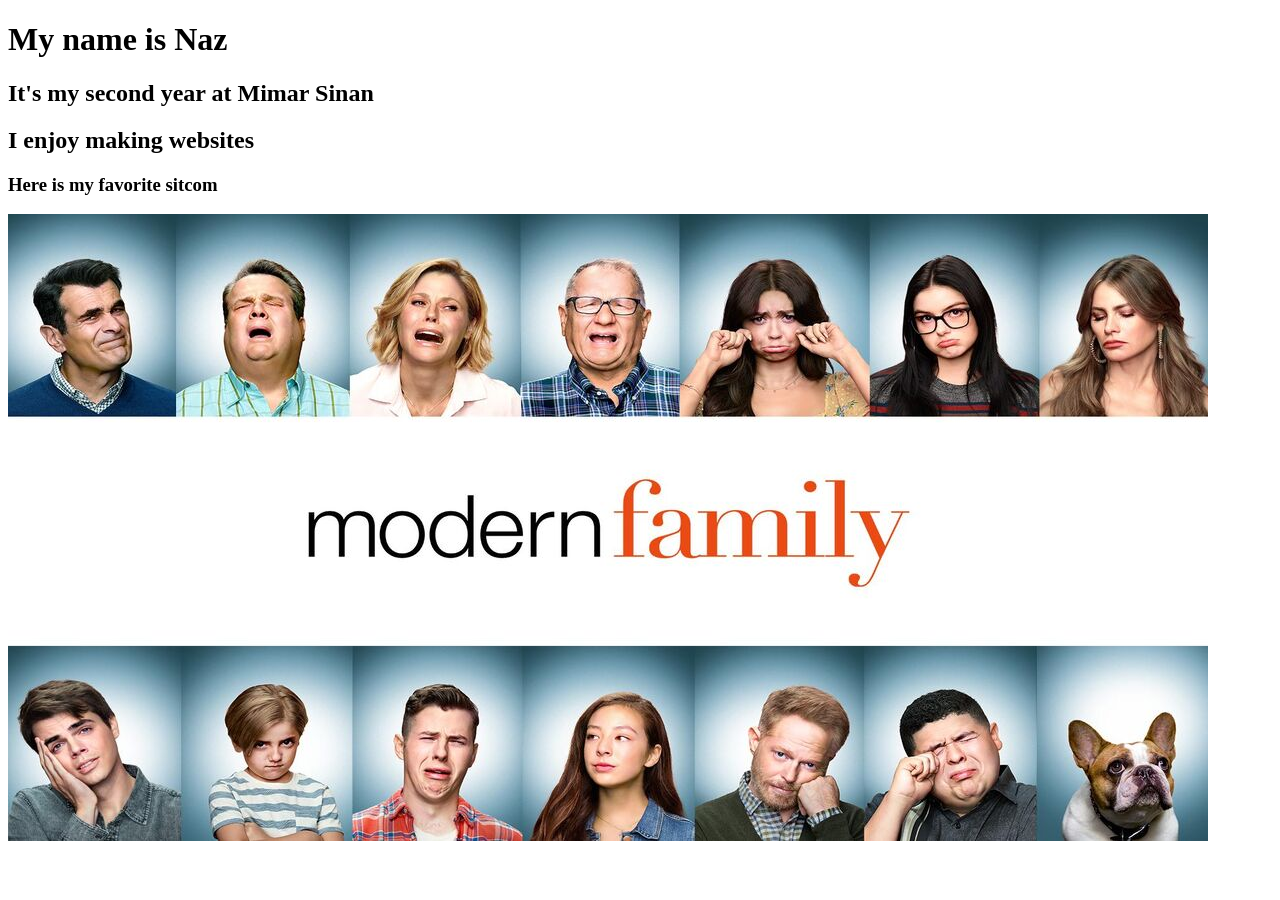
==== index1.html @ bce95d47 "Add files via upload" ====
<!DOCTYPE html>
<html lang="en">
<head>
    <meta charset="UTF-8">
    <meta name="viewport" content="width=device-width, initial-scale=1.0">
    <title>Homework</title>
</head>
<body>
     <div class="first">
        <h1>My name is Naz</h1>
        <h2>It's my second year at Mimar Sinan</h2>
    </div>
    <div class="second">
        <h2>I enjoy making websites</h2>
        <h3>Here is my favorite sitcom</h3>
        <img src="modern-family.jpg" alt="">
    </div>
</body>
</html>
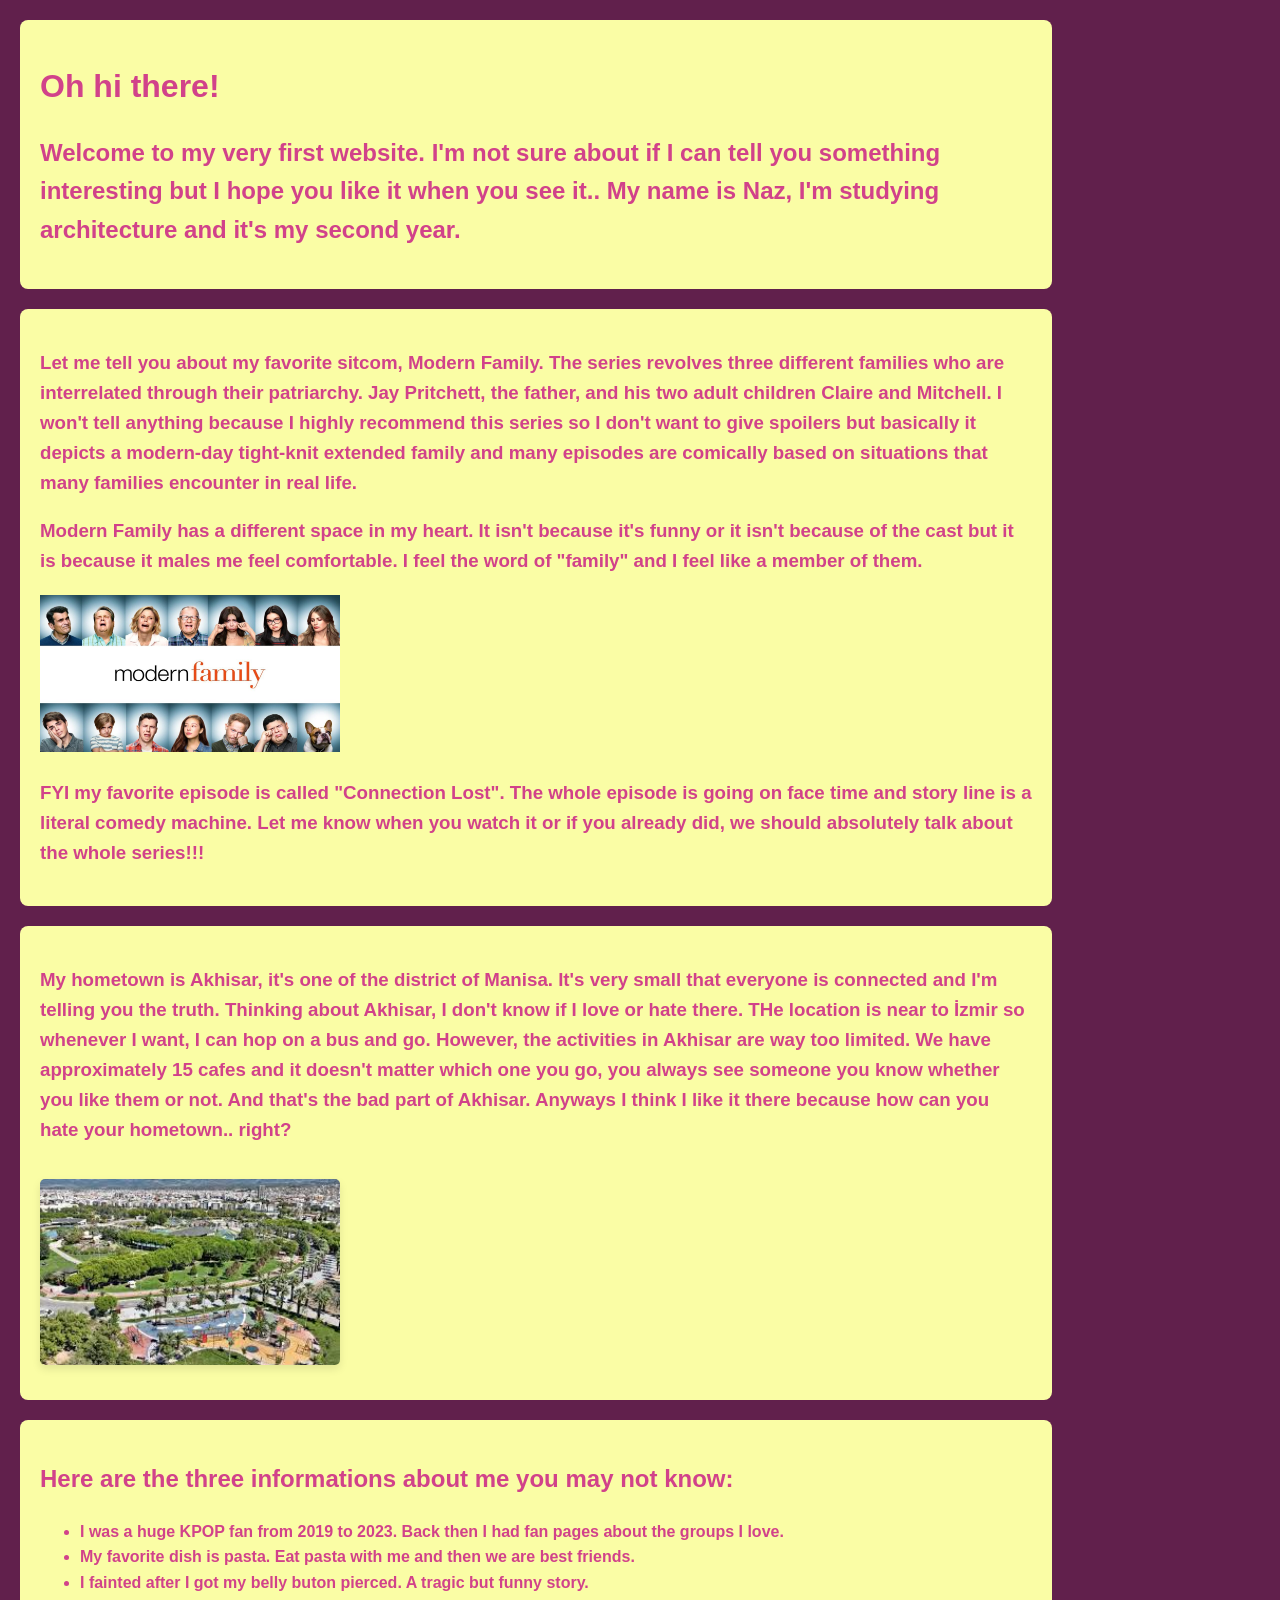
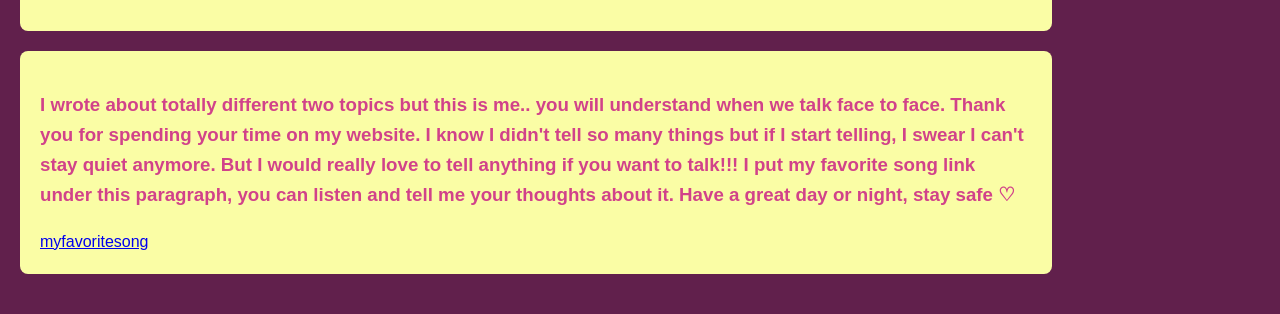
==== commit b6064f96: "Add files via upload" ====
--- a/index1.html
+++ b/index1.html
@@ -4,16 +4,34 @@
     <meta charset="UTF-8">
     <meta name="viewport" content="width=device-width, initial-scale=1.0">
     <title>Homework</title>
+    <link rel="stylesheet" href="styles.css">
 </head>
-<body>
+<body roboto-condensed>
      <div class="first">
-        <h1>My name is Naz</h1>
-        <h2>It's my second year at Mimar Sinan</h2>
+        <h1>Oh hi there!</h1>
+        <h2>Welcome to my very first website. I'm not sure about if I can tell you something interesting but I hope you like it when you see it.. My name is Naz, I'm studying architecture and it's my second year.</h2>
     </div>
     <div class="second">
-        <h2>I enjoy making websites</h2>
-        <h3>Here is my favorite sitcom</h3>
-        <img src="modern-family.jpg" alt="">
+        <h3>Let me tell you about my favorite sitcom, Modern Family. The series revolves three different families who are interrelated through their patriarchy. Jay Pritchett, the father, and his two adult children Claire and Mitchell. I won't tell anything because I highly recommend this series so I don't want to give spoilers but basically it depicts a modern-day tight-knit extended family and many episodes are comically based on situations that many families encounter in real life. </h2>
+        <h3>Modern Family has a different space in my heart. It isn't because it's funny or it isn't because of the cast but it is because it males me feel comfortable. I feel the word of "family" and I feel like a member of them.</h3>
+        <img src="modern-family.jpg" width="300px" alt="">
+        <h3>FYI my favorite episode is called "Connection Lost". The whole episode is going on face time and story line is a literal comedy machine. Let me know when you watch it or if you already did, we should absolutely talk about the whole series!!!</h3>
+    </div>
+    <div class="fourth">
+        <h3>My hometown is Akhisar, it's one of the district of Manisa. It's very small that everyone is connected and I'm telling you the truth. Thinking about Akhisar, I don't know if I love or hate there. THe location is near to İzmir so whenever I want, I can hop on a bus and go. However, the activities in Akhisar are way too limited. We have approximately 15 cafes and it doesn't matter which one you go, you always see someone you know whether you like them or not. And that's the bad part of Akhisar. Anyways I think I like it there because how can you hate your hometown.. right?</h3>
+        <img src="images.jpg" width="300px"><img src="3337-333.jpg" width="300px" alt="">
+    </div>
+    <div class="fifth">
+        <h2>Here are the three informations about me you may not know:</h2>
+        <ul class="bold">
+            <li>I was a huge KPOP fan from 2019 to 2023. Back then I had fan pages about the groups I love.</li>
+            <li>My favorite dish is pasta. Eat pasta with me and then we are best friends.</li>
+            <li>I fainted after I got my belly buton pierced. A tragic but funny story.</li>
+        </ul>
+    </div>
+    <div class="third">
+        <h3>I wrote about totally different two topics but this is me.. you will understand when we talk face to face. Thank you for spending your time on my website. I know I didn't tell so many things but if I start telling, I swear I can't stay quiet anymore. But I would really love to tell anything if you want to talk!!! I put my favorite song link under this paragraph, you can listen and tell me your thoughts about it. Have a great day or night, stay safe ♡</h3>
+        <a href="https://youtu.be/dJecGuqX9lc?si=-h_O8Cj9iSFLumc1">myfavoritesong</a>
     </div>
 </body>
-</html>+</html
--- a/styles.css
+++ b/styles.css
@@ -0,0 +1,30 @@
+body {
+    font-family: 'Roboto Condensed', sans-serif;
+    line-height: 1.6;
+    background-color: #61204c;
+    margin: 0;
+    padding: 20px;
+}
+
+.first, .second, .third, .fourth, .fifth {
+    background-color: #fafda5;
+    color: #d1428a;
+    padding: 20px;
+    margin-bottom: 20px;
+    border-radius: 8px;
+    width: 80%;
+}
+
+.fourth {
+    display: flex;
+    flex-direction: column;
+    gap: 15px;
+}
+
+.fourth img {
+    border-radius: 5px;
+    box-shadow: 0 4px 8px rgba(0,0,0,0.1);
+}
+.bold {
+    font-weight: bold;
+}
